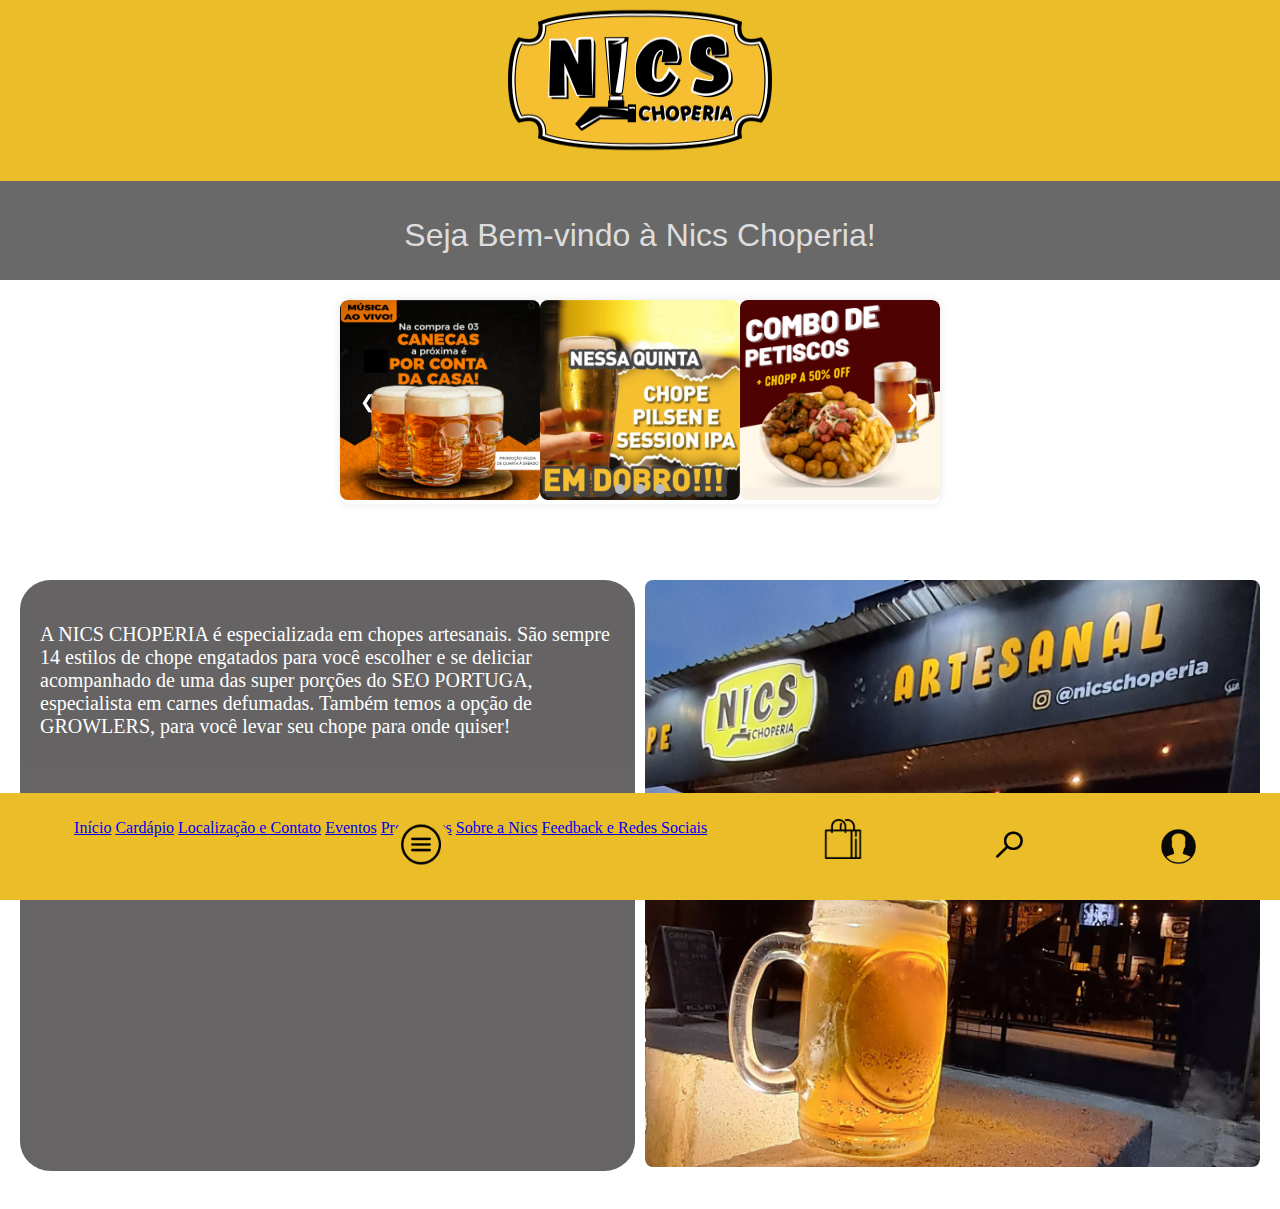
==== index.html @ 84522b22 "Add files via upload" ====
<!DOCTYPE html>
<html lang="pt-BR">
<head>
    <meta charset="UTF-8">
    <meta name="viewport" content="width=device-width, initial-scale=1.0">
    <link rel="stylesheet" href="./CSS/estilos.css">
    <script src="./JS/JavaScript.js"></script> 
    <title>Nics Choperia</title>
</head>
<body>

    <!-- Cabeçalho -->
    <div id="header">
        <img src="./img/logo.png" width="300" height="150" alt="Logo" class="Logo">
    </div> 

    <!-- Subcabeçalho -->
    <div class="subcabecalho">
        <br>
        Seja Bem-vindo à Nics Choperia!
    </div>

    <!-- Carrossel de Imagens -->
    <section class="slider">
        <div class="slider-content">
            <div class="slider-item">
                <img src="./img/Foto1.png" alt="Imagem 1">
            </div>
            <div class="slider-item">
                <img src="./img/Foto2.png" alt="Imagem 2">
            </div>
            <div class="slider-item">
                <img src="./img/Foto3.png" alt="Imagem 3">
            </div>
        </div>
        
        <!-- Indicadores (pontos) -->
        <div class="indicators">
            <span class="indicator" data-slide="0"></span>
            <span class="indicator" data-slide="1"></span>
            <span class="indicator" data-slide="2"></span>
        </div>

        <!-- Botões de navegação -->
        <button class="prev">&#10094;</button>
        <button class="next">&#10095;</button>
    </section>

    <br><br>

    <!-- Texto sobre a Choperia -->
    <div class="parent">
        <div class="div1">
            <br> A NICS CHOPERIA é especializada em chopes artesanais. São sempre 14 estilos de chope engatados para você escolher e se deliciar acompanhado de uma das super porções do SEO PORTUGA, especialista em carnes defumadas. Também temos a opção de GROWLERS, para você levar seu chope para onde quiser!
        </div>

        <div class="div2">
            <img src="./img/Foto4.png" width="70%" height="90%" alt="Foto4">
        </div>
    </div>

    <br>

    <!-- Rodapé -->
    <div class="footer">
        <div class="footer-container">
            <!-- Menu Dropup -->
            <div class="icones">
                <div class="dropup">
                    <button class="dropbtn"><img src="./img/Menu.png" width="40" height="40" alt="Menu"></button>
                    <div class="dropup-content">
                        <a href="index.html">Início</a>
                        <a href="cardapio.html">Cardápio</a>
                        <a href="localizacaoecontato.html">Localização e Contato</a>
                        <a href="eventos.html">Eventos</a>
                        <a href="promocoes.html">Promoções</a>
                        <a href="sobre.html">Sobre a Nics</a>
                        <a href="feedbackeredes.html">Feedback e Redes Sociais</a>
                    </div>
                </div>
                <a href="sacola.html"><img src="./img/Sacola.png" width="40" height="40" alt="Sacola"></a>
                <a href="busca.html"><img src="./img/Lupa.png" width="55" height="55" alt="Lupa"></a>
                <a href="login.html"><img src="./img/Perfil2.png" width="55" height="55" alt="Perfil2"></a>
            </div> 
        </div> 
    </div>

    <script>
        /* Carrossel de fotos */
        const sliderContent = document.querySelector('.slider-content');
        const indicators = document.querySelectorAll('.indicator');
        const prevButton = document.querySelector('.prev');
        const nextButton = document.querySelector('.next');
        
        let currentIndex = 0;
        const totalSlides = indicators.length;

        // Função para atualizar o slide e os indicadores
        function updateSlider() {
            const offset = -currentIndex * 100;
            sliderContent.style.transform = `translateX(${offset}%)`;

            // Atualizar indicadores
            indicators.forEach((indicator, index) => {
                if (index === currentIndex) {
                    indicator.classList.add('active');
                } else {
                    indicator.classList.remove('active');
                }
            });
        }

        // Função para ir para o slide anterior
        function prevSlide() {
            currentIndex = (currentIndex === 0) ? totalSlides - 1 : currentIndex - 1;
            updateSlider();
        }

        // Função para ir para o slide seguinte
        function nextSlide() {
            currentIndex = (currentIndex === totalSlides - 1) ? 0 : currentIndex + 1;
            updateSlider();
        }

        // Definir evento para os indicadores
        indicators.forEach(indicator => {
            indicator.addEventListener('click', (event) => {
                currentIndex = parseInt(event.target.dataset.slide);
                updateSlider();
            });
        });

        // Eventos para os botões de navegação
        prevButton.addEventListener('click', prevSlide);
        nextButton.addEventListener('click', nextSlide);

        // Inicializar o slider
        updateSlider();
    </script>
</body>
</html>
---- CSS/estilos.css ----
/* Reset básico */
* {
  margin: 0;
  padding: 0;
  box-sizing: border-box;
}

/* Cabeçalho */
#header {
  background-color: #EBBE29; /* Cor de fundo */
  padding: 5px 5px; /* Um pouco de padding */
  color: black;
  text-align: center; /* Texto centralizado */
  font-size: 90px; /* Fonte grande */
  font-weight: bold;
  position: fixed; /* Posição fixa - fica no topo da página */
  top: 0;
  width: 100%; /* Largura total */
}

/* Subcabeçalho */
.subcabecalho {
  text-align: center;
  margin-top: 180px;
  height: 100px;
  color: #ddd;
  font-size: xx-large;
  font-family: 'Lucida Sans', 'Lucida Sans Regular', 'Lucida Grande', 'Lucida Sans Unicode', Geneva, Verdana, sans-serif;
  background-color: dimgray;
}

/* Carrossel */
.slider {
  width: 100%;
  max-width: 600px;
  margin: 20px auto;
  position: relative;
  overflow: hidden;
  border-radius: 8px;
  box-shadow: 0 0 10px rgba(0, 0, 0, 0.1);
}

.slider-content {
  display: flex;
  width: 100%;
  transition: transform 0.5s ease-in-out;
}

.slider-item img {
  width: 100%;
  border-radius: 8px;
}

.indicators {
  position: absolute;
  bottom: 10px;
  left: 50%;
  transform: translateX(-50%);
  display: flex;
  justify-content: center;
}

.indicator {
  width: 10px;
  height: 10px;
  background-color: #bbb;
  margin: 0 5px;
  border-radius: 50%;
  cursor: pointer;
  transition: background-color 0.3s;
}

.indicator.active {
  background-color: #333;
}

button {
  position: absolute;
  top: 50%;
  transform: translateY(-50%);
  background-color: transparent;
  color: white;
  border: none;
  padding: 10px;
  cursor: pointer;
  font-size: 18px;
  border-radius: 50%;
  z-index: 1;
}

.prev {
  left: 10px;
}

.next {
  right: 10px;
}

/* Texto sobre a Choperia */
.parent {
  display: grid;
  grid-template-columns: repeat(2, 1fr);
  grid-gap: 10px;
  margin: 20px;
}

.div1 {
  padding: 20px;
  background-color: #555353;
  opacity: 0.9;
  color: white;
  border-radius: 5%;
  font-size: 20px;
}

.div2 img {
  width: 100%;
  height: auto;
  border-radius: 8px;
}

/* Rodapé */
.footer {
  position: fixed;
  left: 0;
  bottom: 0;
  width: 100%;
  background-color: #EBBE29;
  color: white;
  text-align: center;
  padding: 10px 0;
  height: 107px;
}

.footer-container {
  display: flex;
  justify-content: center;
}

.icones {
  display: flex;
  padding: 16px;
  width: 100%;
  justify-content: space-around;
}

.dropbtn {
  background-color: #EBBE29;
  border: none;
}
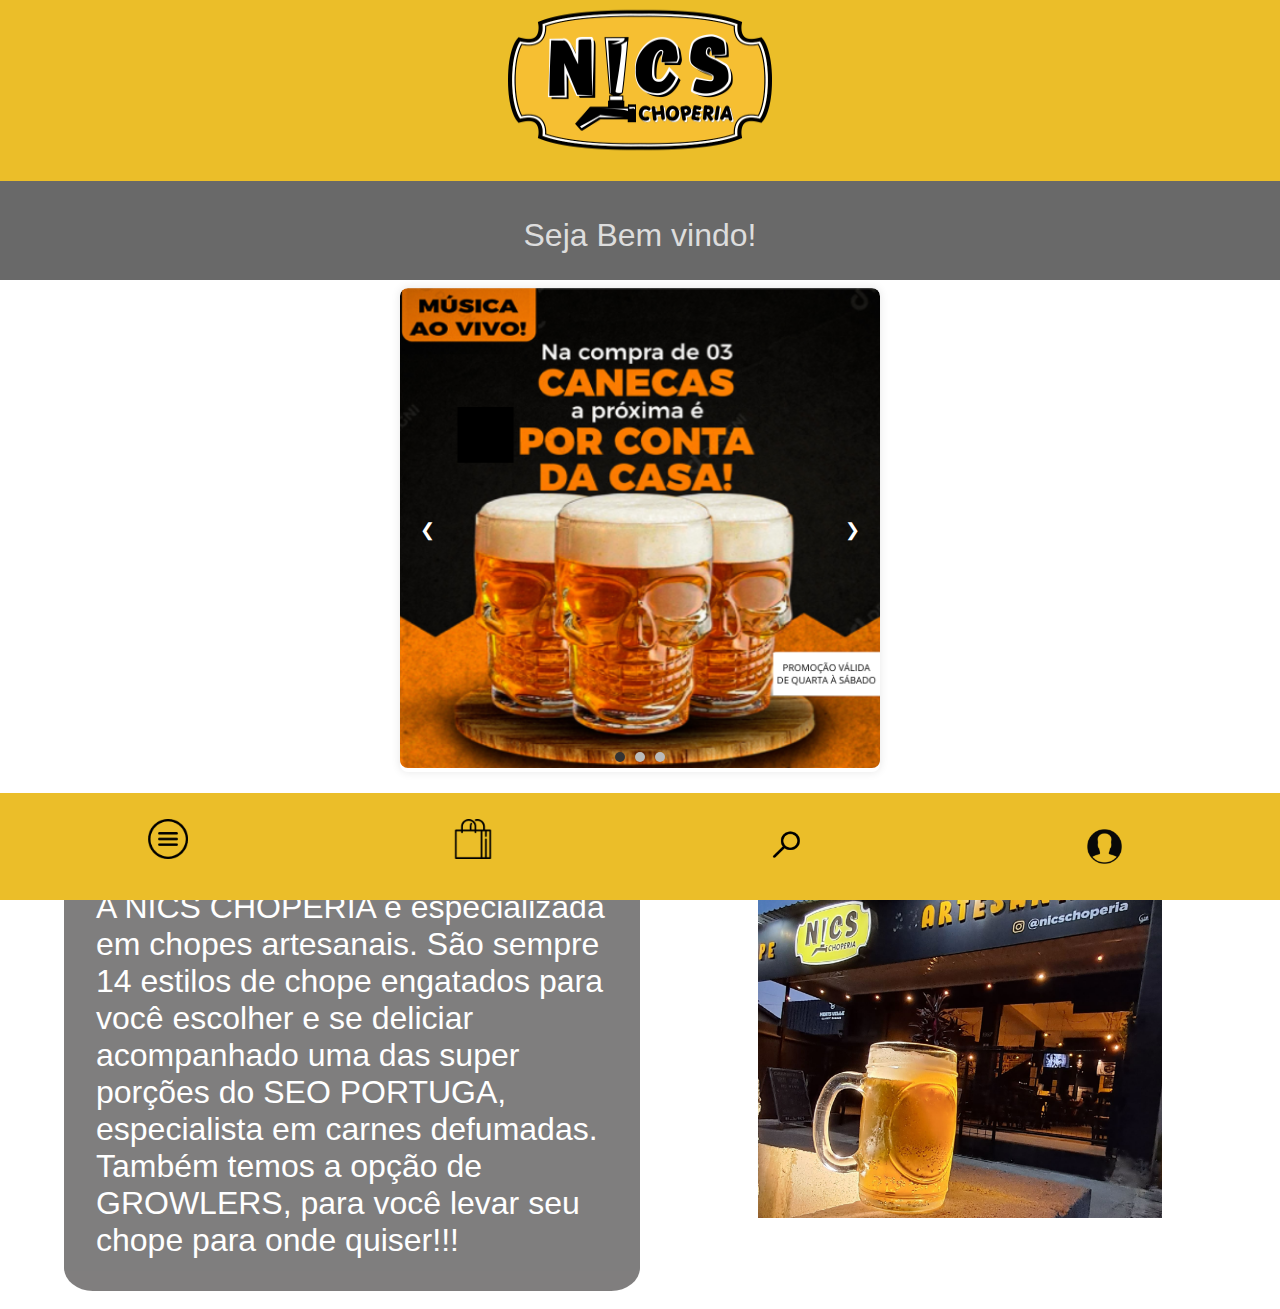
==== commit 6f2fdb3d: "Add files via upload" ====
--- a/index.html
+++ b/index.html
@@ -5,137 +5,123 @@
     <meta name="viewport" content="width=device-width, initial-scale=1.0">
     <link rel="stylesheet" href="./CSS/estilos.css">
     <script src="./JS/JavaScript.js"></script> 
+  
     <title>Nics Choperia</title>
 </head>
 <body>
 
-    <!-- Cabeçalho -->
+    <!--Cabeçalho-->
     <div id="header">
         <img src="./img/logo.png" width="300" height="150" alt="Logo" class="Logo">
     </div> 
 
-    <!-- Subcabeçalho -->
+    <!--Subcabeçalho-->
     <div class="subcabecalho">
-        <br>
-        Seja Bem-vindo à Nics Choperia!
+      <br>
+      Seja Bem vindo!
     </div>
 
-    <!-- Carrossel de Imagens -->
-    <section class="slider">
-        <div class="slider-content">
-            <div class="slider-item">
-                <img src="./img/Foto1.png" alt="Imagem 1">
-            </div>
-            <div class="slider-item">
-                <img src="./img/Foto2.png" alt="Imagem 2">
-            </div>
-            <div class="slider-item">
-                <img src="./img/Foto3.png" alt="Imagem 3">
-            </div>
-        </div>
-        
-        <!-- Indicadores (pontos) -->
-        <div class="indicators">
-            <span class="indicator" data-slide="0"></span>
-            <span class="indicator" data-slide="1"></span>
-            <span class="indicator" data-slide="2"></span>
-        </div>
+    <iframe src="carro.html" frameborder="0" width="100%" height="500px"></iframe>
 
-        <!-- Botões de navegação -->
-        <button class="prev">&#10094;</button>
-        <button class="next">&#10095;</button>
-    </section>
-
-    <br><br>
-
-    <!-- Texto sobre a Choperia -->
+    <br>
+    <br>
+    <br>
+ 
+    <!--Texto-->
     <div class="parent">
-        <div class="div1">
-            <br> A NICS CHOPERIA é especializada em chopes artesanais. São sempre 14 estilos de chope engatados para você escolher e se deliciar acompanhado de uma das super porções do SEO PORTUGA, especialista em carnes defumadas. Também temos a opção de GROWLERS, para você levar seu chope para onde quiser!
-        </div>
-
-        <div class="div2">
-            <img src="./img/Foto4.png" width="70%" height="90%" alt="Foto4">
-        </div>
+      <div class="div1">
+        <br> A NICS CHOPERIA é especializada em chopes artesanais. 
+        São sempre 14 estilos de chope engatados para você escolher 
+        e se deliciar acompanhado uma das super porções do SEO PORTUGA, 
+        especialista em carnes defumadas. Também temos a opção de GROWLERS, 
+        para você levar seu chope para onde quiser!!!
+      </div>
+  
+      <div class="div2">
+        <img src="./img/Foto4.png" width="70%" height="90%" alt="Foto4">
+      </div>
     </div>
 
     <br>
+    
+  <!--Rodapé-->
+  <div class="footer">
+    <div class="footer-container">
 
-    <!-- Rodapé -->
-    <div class="footer">
-        <div class="footer-container">
-            <!-- Menu Dropup -->
-            <div class="icones">
-                <div class="dropup">
-                    <button class="dropbtn"><img src="./img/Menu.png" width="40" height="40" alt="Menu"></button>
-                    <div class="dropup-content">
-                        <a href="index.html">Início</a>
-                        <a href="cardapio.html">Cardápio</a>
-                        <a href="localizacaoecontato.html">Localização e Contato</a>
-                        <a href="eventos.html">Eventos</a>
-                        <a href="promocoes.html">Promoções</a>
-                        <a href="sobre.html">Sobre a Nics</a>
-                        <a href="feedbackeredes.html">Feedback e Redes Sociais</a>
-                    </div>
-                </div>
-                <a href="sacola.html"><img src="./img/Sacola.png" width="40" height="40" alt="Sacola"></a>
-                <a href="busca.html"><img src="./img/Lupa.png" width="55" height="55" alt="Lupa"></a>
-                <a href="login.html"><img src="./img/Perfil2.png" width="55" height="55" alt="Perfil2"></a>
-            </div> 
+        <!--Menu-->
+        <div class="icones">
+        <div class="dropup">
+            <button class="dropbtn"><img src="./img/Menu.png" width="40" height="40" alt="Menu"></button>
+            <div class="dropup-content">
+                <a href="index.html">Início</a>
+                <a href="cardapio.html">Cardápio</a>
+                <a href="localizacaoecontato.html">Localização e Contato</a>
+                <a href="eventos.html">Eventos</a>
+                <a href="promocoes.html">Promoções</a>
+                <a href="sobre.html">Sobre a Nics</a>
+                <a href="feedbackeredes.html">Feedback e Redes Sociais</a>
+            </div>
+        </div>
+          <a href="sacola.html"><img src="./img/Sacola.png" width="40" height="40" alt="Sacola"></a>
+          <a href="busca.html"><img src="./img/Lupa.png" width="55" height="55" alt="Lupa"></a>
+          <a href="login.html"><img src="./img/Perfil2.png" width="55" height="55" alt="Perfil2"></a>
         </div> 
+    </div> 
     </div>
+</div>
 
-    <script>
-        /* Carrossel de fotos */
-        const sliderContent = document.querySelector('.slider-content');
-        const indicators = document.querySelectorAll('.indicator');
-        const prevButton = document.querySelector('.prev');
-        const nextButton = document.querySelector('.next');
-        
-        let currentIndex = 0;
-        const totalSlides = indicators.length;
+<script>
+/*Carrossel de fotos*/
+const sliderContent = document.querySelector('.slider-content');
+const indicators = document.querySelectorAll('.indicator');
+const prevButton = document.querySelector('.prev');
+const nextButton = document.querySelector('.next');
+      
+let currentIndex = 0;
+const totalSlides = indicators.length;
 
-        // Função para atualizar o slide e os indicadores
-        function updateSlider() {
-            const offset = -currentIndex * 100;
-            sliderContent.style.transform = `translateX(${offset}%)`;
+// Função para atualizar o slide e os indicadores
+function updateSlider() {
+const offset = -currentIndex * 100;
+sliderContent.style.transform = `translateX(${offset}%)`;
 
-            // Atualizar indicadores
-            indicators.forEach((indicator, index) => {
-                if (index === currentIndex) {
-                    indicator.classList.add('active');
-                } else {
-                    indicator.classList.remove('active');
-                }
-            });
-        }
+// Atualizar indicadores
+indicators.forEach((indicator, index) => {
+  if (index === currentIndex) {
+      indicator.classList.add('active');
+  } else {
+      indicator.classList.remove('active');
+  }
+});
+}
 
-        // Função para ir para o slide anterior
-        function prevSlide() {
-            currentIndex = (currentIndex === 0) ? totalSlides - 1 : currentIndex - 1;
-            updateSlider();
-        }
+// Função para ir para o slide anterior
+function prevSlide() {
+currentIndex = (currentIndex === 0) ? totalSlides - 1 : currentIndex - 1;
+updateSlider();
+}
 
-        // Função para ir para o slide seguinte
-        function nextSlide() {
-            currentIndex = (currentIndex === totalSlides - 1) ? 0 : currentIndex + 1;
-            updateSlider();
-        }
+// Função para ir para o slide seguinte
+function nextSlide() {
+  currentIndex = (currentIndex === totalSlides - 1) ? 0 : currentIndex + 1;
+  updateSlider();
+}
 
-        // Definir evento para os indicadores
-        indicators.forEach(indicator => {
-            indicator.addEventListener('click', (event) => {
-                currentIndex = parseInt(event.target.dataset.slide);
-                updateSlider();
-            });
-        });
+// Definir evento para os indicadores
+indicators.forEach(indicator => {
+  indicator.addEventListener('click', (event) => {
+  currentIndex = parseInt(event.target.dataset.slide);
+  updateSlider();
+ });
+});
 
-        // Eventos para os botões de navegação
-        prevButton.addEventListener('click', prevSlide);
-        nextButton.addEventListener('click', nextSlide);
+// Eventos para os botões de navegação
+prevButton.addEventListener('click', prevSlide);
+nextButton.addEventListener('click', nextSlide);
 
-        // Inicializar o slider
-        updateSlider();
-    </script>
+// Inicializar o slider
+updateSlider();
+</script>
+
 </body>
-</html>
+</html>--- a/CSS/estilos.css
+++ b/CSS/estilos.css
@@ -7,15 +7,15 @@
 
 /* Cabeçalho */
 #header {
-  background-color: #EBBE29; /* Cor de fundo */
-  padding: 5px 5px; /* Um pouco de padding */
+  background-color: #EBBE29; /* Grey background */
+  padding: 5px 5px; /* Some padding */
   color: black;
-  text-align: center; /* Texto centralizado */
-  font-size: 90px; /* Fonte grande */
+  text-align: center; /* Centered text */
+  font-size: 90px; /* Big font size */
   font-weight: bold;
-  position: fixed; /* Posição fixa - fica no topo da página */
+  position: fixed; /* Fixed position - sit on top of the page */
   top: 0;
-  width: 100%; /* Largura total */
+  width: 100%; /* Full width */
 }
 
 /* Subcabeçalho */
@@ -29,97 +29,35 @@
   background-color: dimgray;
 }
 
-/* Carrossel */
-.slider {
-  width: 100%;
-  max-width: 600px;
-  margin: 20px auto;
-  position: relative;
-  overflow: hidden;
-  border-radius: 8px;
-  box-shadow: 0 0 10px rgba(0, 0, 0, 0.1);
+.parent {
+  display: grid;
+  grid-template-columns: repeat(4, 1fr);
+  grid-template-rows: repeat(1, 1fr);
+  gap: 0px;
 }
 
-.slider-content {
-  display: flex;
-  width: 100%;
-  transition: transform 0.5s ease-in-out;
+/* #555353 */
+
+.div1 {
+  padding: 5%;
+  background-color: #555353;
+  opacity: 75%;
+  font-size: xx-large;
+  font-family: 'Lucida Sans', 'Lucida Sans Regular', 'Lucida Grande', 'Lucida Sans Unicode', Geneva, Verdana, sans-serif;
+  border-radius: 5% 5% 5% 5%;
+  margin-left: 10%;
+  grid-column: span 2 / span 2;
+  color: white;
 }
 
-.slider-item img {
-  width: 100%;
-  border-radius: 8px;
+.div2 {
+  padding: 5%;
+  text-align: center;
+  grid-column: span 2 / span 2;
+  grid-column-start: 3;
 }
 
-.indicators {
-  position: absolute;
-  bottom: 10px;
-  left: 50%;
-  transform: translateX(-50%);
-  display: flex;
-  justify-content: center;
-}
-
-.indicator {
-  width: 10px;
-  height: 10px;
-  background-color: #bbb;
-  margin: 0 5px;
-  border-radius: 50%;
-  cursor: pointer;
-  transition: background-color 0.3s;
-}
-
-.indicator.active {
-  background-color: #333;
-}
-
-button {
-  position: absolute;
-  top: 50%;
-  transform: translateY(-50%);
-  background-color: transparent;
-  color: white;
-  border: none;
-  padding: 10px;
-  cursor: pointer;
-  font-size: 18px;
-  border-radius: 50%;
-  z-index: 1;
-}
-
-.prev {
-  left: 10px;
-}
-
-.next {
-  right: 10px;
-}
-
-/* Texto sobre a Choperia */
-.parent {
-  display: grid;
-  grid-template-columns: repeat(2, 1fr);
-  grid-gap: 10px;
-  margin: 20px;
-}
-
-.div1 {
-  padding: 20px;
-  background-color: #555353;
-  opacity: 0.9;
-  color: white;
-  border-radius: 5%;
-  font-size: 20px;
-}
-
-.div2 img {
-  width: 100%;
-  height: auto;
-  border-radius: 8px;
-}
-
-/* Rodapé */
+/* Menu Dropup no Rodapé */
 .footer {
   position: fixed;
   left: 0;
@@ -137,6 +75,53 @@
   justify-content: center;
 }
 
+/* Menu */
+.dropbtn {
+  background-color: #EBBE29;
+  border: none;
+}
+
+.dropup {
+  font-family: 'Lucida Sans', 'Lucida Sans Regular', 'Lucida Grande', 'Lucida Sans Unicode', Geneva, Verdana, sans-serif;
+  font-size: x-large;
+  position: relative;
+  display: inline-block;
+}
+
+/* Dropup content (Hidden by Default) */
+.dropup-content {
+  display: none;
+  position: absolute;
+  bottom: 50px;
+  background-color: #F0CD5C;
+  min-width: 160px;
+  box-shadow: 0px 8px 16px 0px rgba(0, 0, 0, 0.2);
+  z-index: 1;
+}
+
+/* Links inside the dropup */
+.dropup-content a {
+  color: black;
+  padding: 12px 16px;
+  text-decoration: none;
+  display: block;
+}
+
+/* Change color of dropup links on hover */
+.dropup-content a:hover {
+  background-color: #ddd;
+}
+
+/* Show the dropup menu on hover */
+.dropup:hover .dropup-content {
+  display: block;
+}
+
+/* Change the background color of the dropup button when the dropup content is shown */
+.dropup:hover .dropbtn {
+  background-color: #F0CD5C;
+}
+
 .icones {
   display: flex;
   padding: 16px;
@@ -144,7 +129,63 @@
   justify-content: space-around;
 }
 
-.dropbtn {
-  background-color: #EBBE29;
-  border: none;
+/* Responsividade para telas pequenas (máximo 480px) */
+@media(max-width: 480px) {
+  /* Cabeçalho */
+  #header {
+    font-size: 40px; /* Diminui o tamanho da fonte */
+    padding: 10px; /* Ajusta o padding */
+    text-align: center;
+  }
+
+  /* Subcabeçalho */
+  .subcabecalho {
+    margin-top: 120px;
+    height: auto;
+    font-size: 24px; /* Diminui o tamanho do texto */
+    padding: 10px;
+  }
+
+  /* Ajustes no layout */
+  .parent {
+    grid-template-columns: 1fr; /* Coloca tudo em uma coluna */
+  }
+
+  .div1 {
+    font-size: 18px; /* Diminui o tamanho do texto */
+    margin-left: 0;
+    grid-column: span 1;
+    padding: 15px;
+  }
+
+  .div2 {
+    padding: 10px;
+    grid-column: span 1;
+  }
+
+  /* Rodapé */
+  .footer {
+    height: 80px; /* Reduz a altura do rodapé */
+    padding: 5px 0;
+  }
+
+  /* Ícones no rodapé */
+  .icones {
+    flex-direction: column; /* Alinha os ícones verticalmente */
+    padding: 10px 0;
+  }
+
+  .dropbtn {
+    font-size: 24px; /* Diminui o tamanho do texto no botão do menu */
+  }
+
+  .footer-container {
+    flex-direction: column; /* Alinha os itens verticalmente */
+  }
+
+  /* Ajustes nos ícones */
+  .icones a img {
+    width: 35px;
+    height: 35px;
+  }
 }
